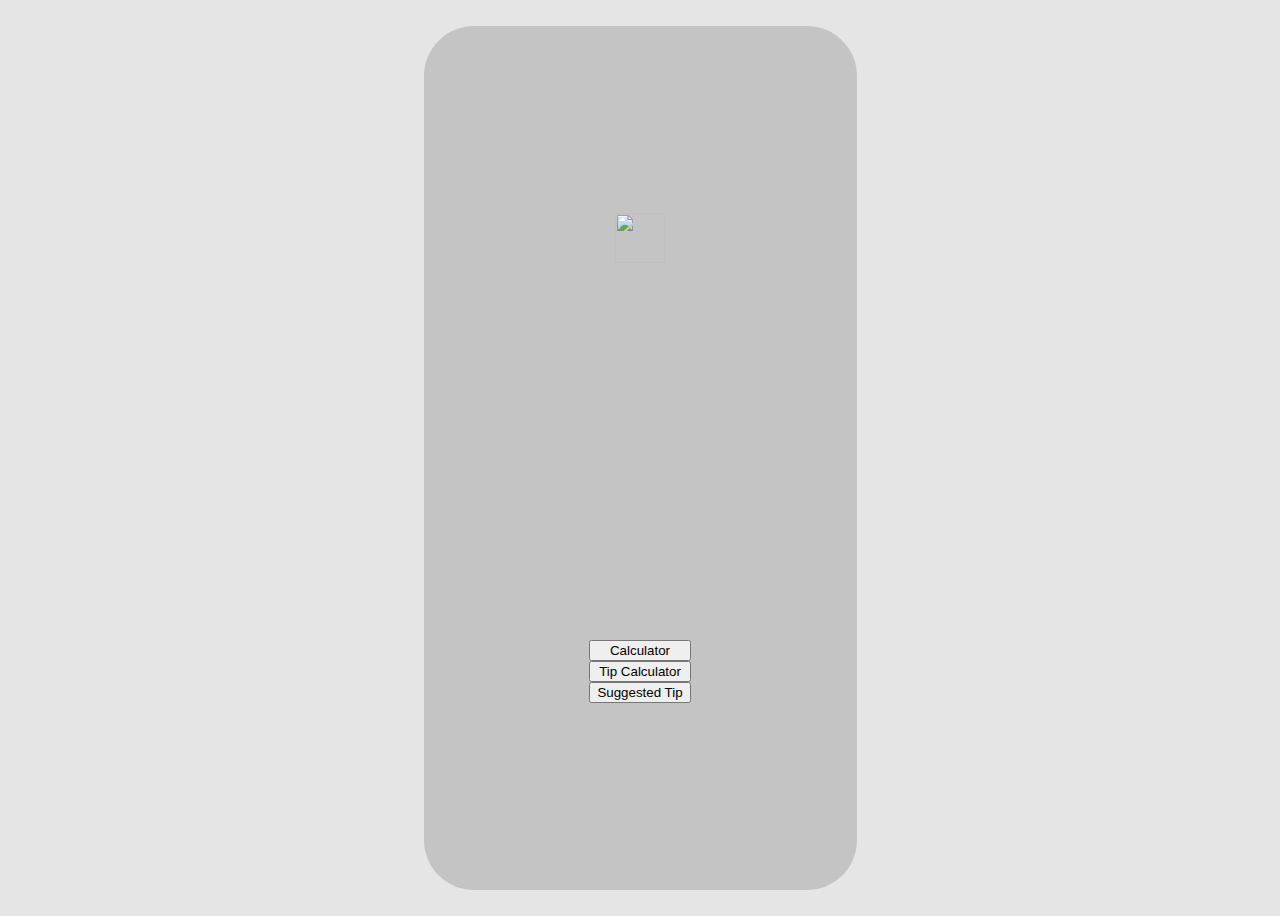
==== HTML/index.html @ 7a1c7009 "starting css" ====
<!DOCTYPE html>
<html lang="en">
<head>
    <meta charset="UTF-8">
    <meta http-equiv="X-UA-Compatible" content="IE=edge">
    <meta name="viewport" content="width=device-width, initial-scale=1.0">
    <title>Home</title>
    <link rel="stylesheet" href="../CSS/homeStyles.css">
</head>
<body>
    <div class="main-container">
        <nav>
            <img src="../Assests/logo.png" width="50px" height="50px">
        </nav>
        <main class="screen-contents">
            <button href="calculator.html">Calculator</button>
            <button href="tipCalculator.html">Tip Calculator</button>
            <button href="suggestedTip.html">Suggested Tip</button>
        </main>
    </div>
</body>
</html>
---- CSS/homeStyles.css ----
body {
  position: relative;
  background: #e5e5e5;
  display: flex;
  height: 100vh;
  width: auto;
  justify-content: center;
  align-items: center;
}
.main-container {
  width: 433px;
  height: 864px;
  display: flex;
  flex-direction: column;
  justify-content: center;
  align-items: center;
  align-content: center;
  justify-content: space-around;
  border-style: #000000;
  border-radius: 50px;
  background: #c4c4c4;
}
.screen-contents {
  display: flex;
  flex-direction: column;
  justify-content: center;
  justify-content: space-around;
}
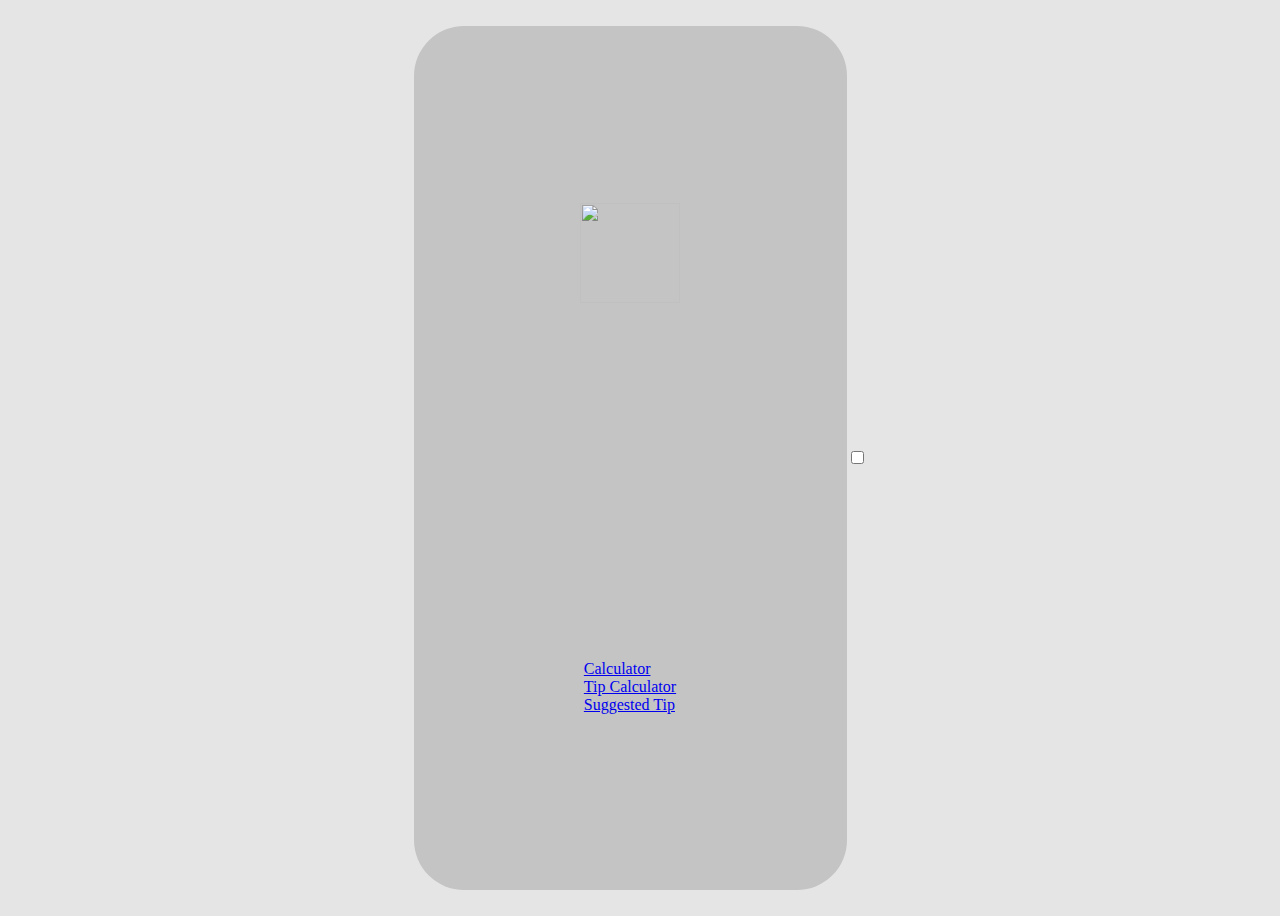
==== commit 67edde10: "added file and footer" ====
--- a/HTML/index.html
+++ b/HTML/index.html
@@ -5,18 +5,27 @@
     <meta http-equiv="X-UA-Compatible" content="IE=edge">
     <meta name="viewport" content="width=device-width, initial-scale=1.0">
     <title>Home</title>
+    <link rel="preconnect" href="https://fonts.gstatic.com">
+    <link href="https://fonts.googleapis.com/css2?family=Roboto:wght@500;900&display=swap" rel="stylesheet">
     <link rel="stylesheet" href="../CSS/homeStyles.css">
 </head>
 <body>
     <div class="main-container">
         <nav>
-            <img src="../Assests/logo.png" width="50px" height="50px">
+            <img src="../Assests/logo.png" width="100px" height="100px">
         </nav>
         <main class="screen-contents">
-            <button href="calculator.html">Calculator</button>
-            <button href="tipCalculator.html">Tip Calculator</button>
-            <button href="suggestedTip.html">Suggested Tip</button>
+            <a href="calculator.html">Calculator</a>
+            <a href="tipCalculator.html">Tip Calculator</a>
+            <a href="suggestedTip.html">Suggested Tip</a>
         </main>
     </div>
+    <footer class="toggle">
+        <input type="checkbox" id="toggle" class="toggle--checkbox" />
+        <label for="toggle" class="toggle--label">
+        <span class="toggle--label-background"></span>
+        </label>
+        <div class="background"></div>
+    </footer>
 </body>
 </html>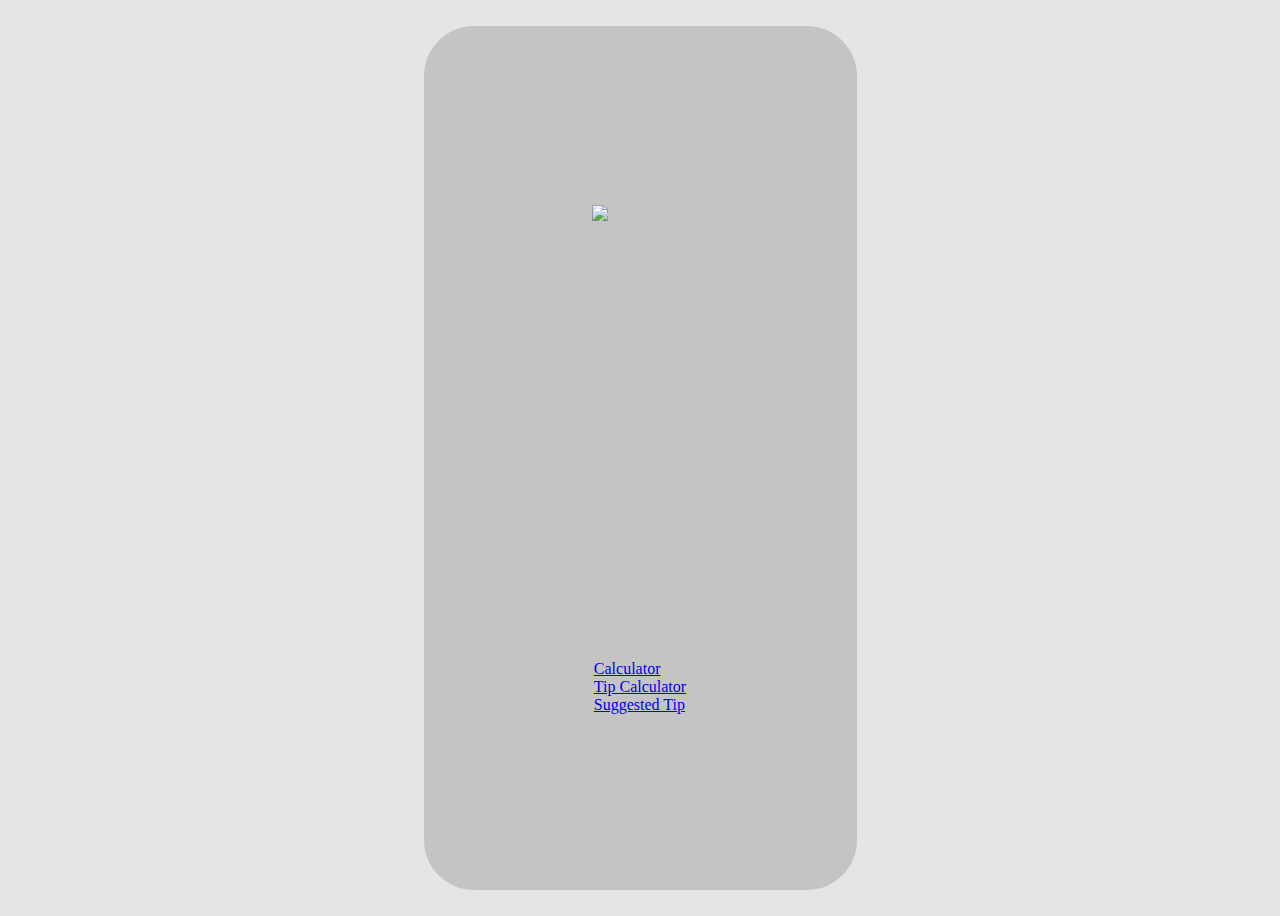
==== commit 20da9c33: "removed checkbox" ====
--- a/HTML/index.html
+++ b/HTML/index.html
@@ -20,12 +20,5 @@
             <a href="suggestedTip.html">Suggested Tip</a>
         </main>
     </div>
-    <footer class="toggle">
-        <input type="checkbox" id="toggle" class="toggle--checkbox" />
-        <label for="toggle" class="toggle--label">
-        <span class="toggle--label-background"></span>
-        </label>
-        <div class="background"></div>
-    </footer>
 </body>
 </html>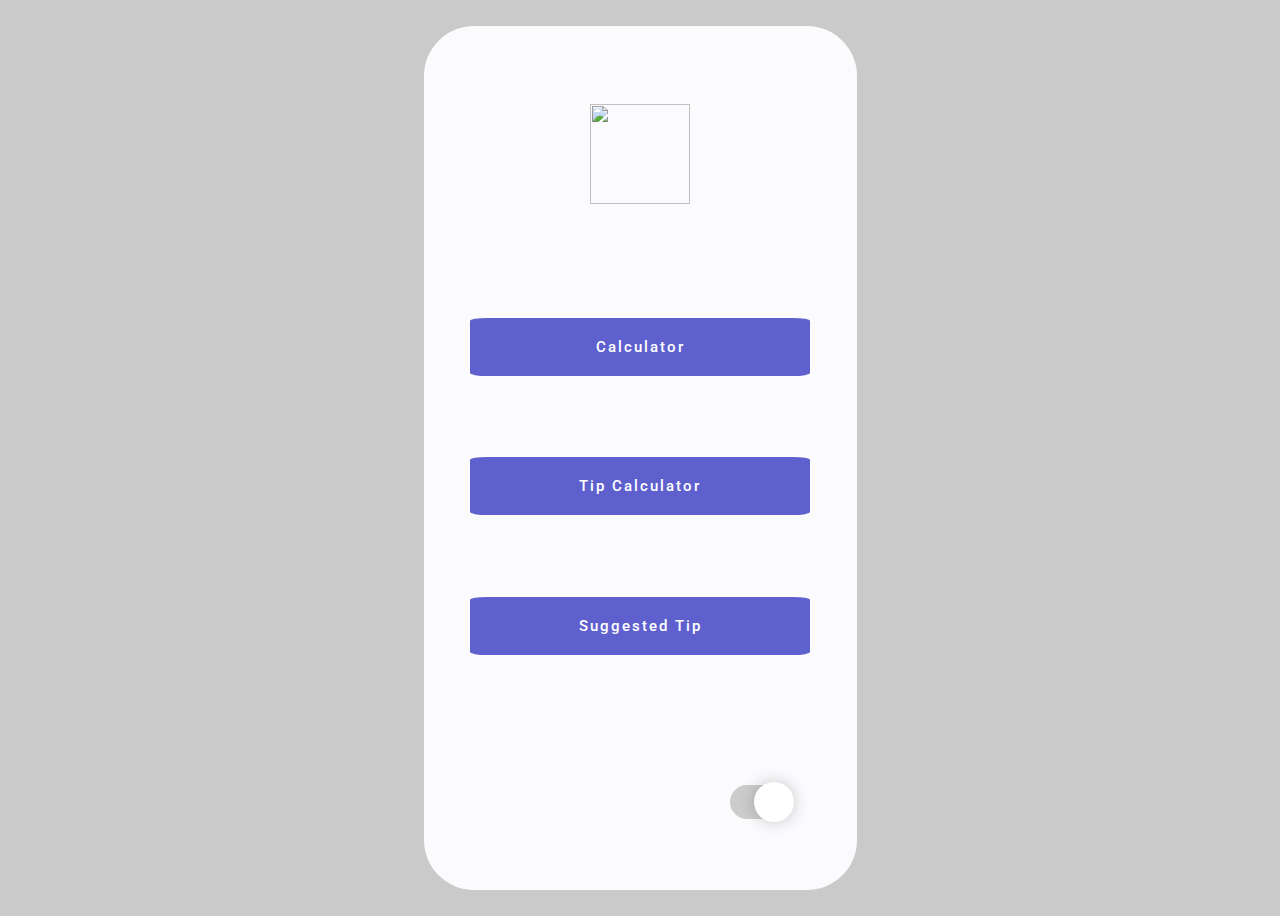
==== commit 5c09bd8c: "added a color theme switch toggle on the home page" ====
--- a/HTML/index.html
+++ b/HTML/index.html
@@ -9,16 +9,23 @@
     <link href="https://fonts.googleapis.com/css2?family=Roboto:wght@500;900&display=swap" rel="stylesheet">
     <link rel="stylesheet" href="../CSS/homeStyles.css">
 </head>
-<body>
-    <div class="main-container">
-        <nav>
-            <img src="../Assests/logo.png" width="100px" height="100px">
-        </nav>
-        <main class="screen-contents">
-            <a href="calculator.html">Calculator</a>
-            <a href="tipCalculator.html">Tip Calculator</a>
-            <a href="suggestedTip.html">Suggested Tip</a>
-        </main>
-    </div>
+<body> 
+        <div class="container">
+            <nav>
+                <img src="../Assests/logo.png" width="100px" height="100px">
+            </nav>
+            <main class="screen-contents">
+                <a href="calculator.html">Calculator</a>
+                <a href="tipCalculator.html">Tip Calculator</a>
+                <a href="suggestedTip.html">Suggested Tip</a>
+            </main>
+            <div class="toggle">
+                <label id="switch" class="switch">
+                    <input type="checkbox" onchange="toggleTheme()" id="slider">
+                    <span class="slider round"></span>
+                </label>
+            </div>
+        </div>
 </body>
+<script src="../JS/homeScript.js"></script>
 </html>--- a/CSS/homeStyles.css
+++ b/CSS/homeStyles.css
@@ -1,28 +1,136 @@
 body {
   position: relative;
-  background: #e5e5e5;
+  background: rgb(202, 202, 202);
   display: flex;
   height: 100vh;
   width: auto;
   justify-content: center;
   align-items: center;
 }
-.main-container {
+.screen-contents {
+  width: 300px;
+  height: 500px;
+  display: flex;
+  flex-direction: column;
+  justify-content: space-evenly;
+  align-items: center;
+  align-content: center;
+  padding-bottom: 20px;
+}
+a {
+  width: 300px;
+  padding: 20px;
+  display: flex;
+  justify-content: center;
+  background-color: rgba(94, 96, 206, 1);
+  color: white;
+  font-family: 'Roboto', sans-serif;
+  font-style: normal;
+  font-weight: 500;
+  font-size: 15px;
+  line-height: 18px;
+  letter-spacing: 2px;
+  border-radius: 5%;
+  text-decoration: none;
+}
+nav {
+  padding-top: 50px;
+}
+.toggle {
+  display: flex;
+  justify-content: flex-end;
+  width: 300px;
+  padding-bottom:10%;
+
+}
+
+/* toggle */
+.theme-light {
+  --color-secondary: #fbfbfe;
+}
+.theme-dark {
+  --color-secondary: #2a2c2d;
+}
+.container {
   width: 433px;
   height: 864px;
   display: flex;
+  background: var(--color-secondary);
   flex-direction: column;
   justify-content: center;
   align-items: center;
-  align-content: center;
-  justify-content: space-around;
-  border-style: #000000;
+  justify-content: space-evenly;
   border-radius: 50px;
-  background: #c4c4c4;
 }
-.screen-contents {
-  display: flex;
-  flex-direction: column;
-  justify-content: center;
-  justify-content: space-around;
+
+/* The switch - the box around the slider */
+.switch {
+  position: relative;
+  display: inline-block;
+  width: 60px;
+  height: 34px;
 }
+
+/* Hide default HTML checkbox */
+.switch input {
+  opacity: 0;
+  width: 0;
+  height: 0;
+}
+
+/* The slider */
+.slider {
+  position: absolute;
+  cursor: pointer;
+  top: 0;
+  left: 0;
+  right: 0;
+  bottom: 0;
+  background-color: #2196f3;
+  -webkit-transition: 0.4s;
+  transition: 0.4s;
+}
+
+.slider:before {
+  position: absolute;
+  content: "";
+  height: 40px;
+  width: 40px;
+  left: 0px;
+  bottom: 4px;
+  top: 0;
+  bottom: 0;
+  margin: auto 0;
+  -webkit-transition: 0.4s;
+  transition: 0.4s;
+  box-shadow: 0 0px 15px #2020203d;
+  background: white url('https://i.ibb.co/FxzBYR9/night.png');
+  background-repeat: no-repeat;
+  background-position: center;
+}
+
+input:checked + .slider {
+  background-color: #ccc;
+}
+
+input:focus + .slider {
+  box-shadow: 0 0 1px #2196f3;
+}
+
+input:checked + .slider:before {
+  -webkit-transform: translateX(24px);
+  -ms-transform: translateX(24px);
+  transform: translateX(24px);
+  background: white url('https://i.ibb.co/7JfqXxB/sunny.png');
+  background-repeat: no-repeat;
+  background-position: center;
+}
+
+/* Rounded sliders */
+.slider.round {
+  border-radius: 34px;
+}
+
+.slider.round:before {
+  border-radius: 50%;
+}